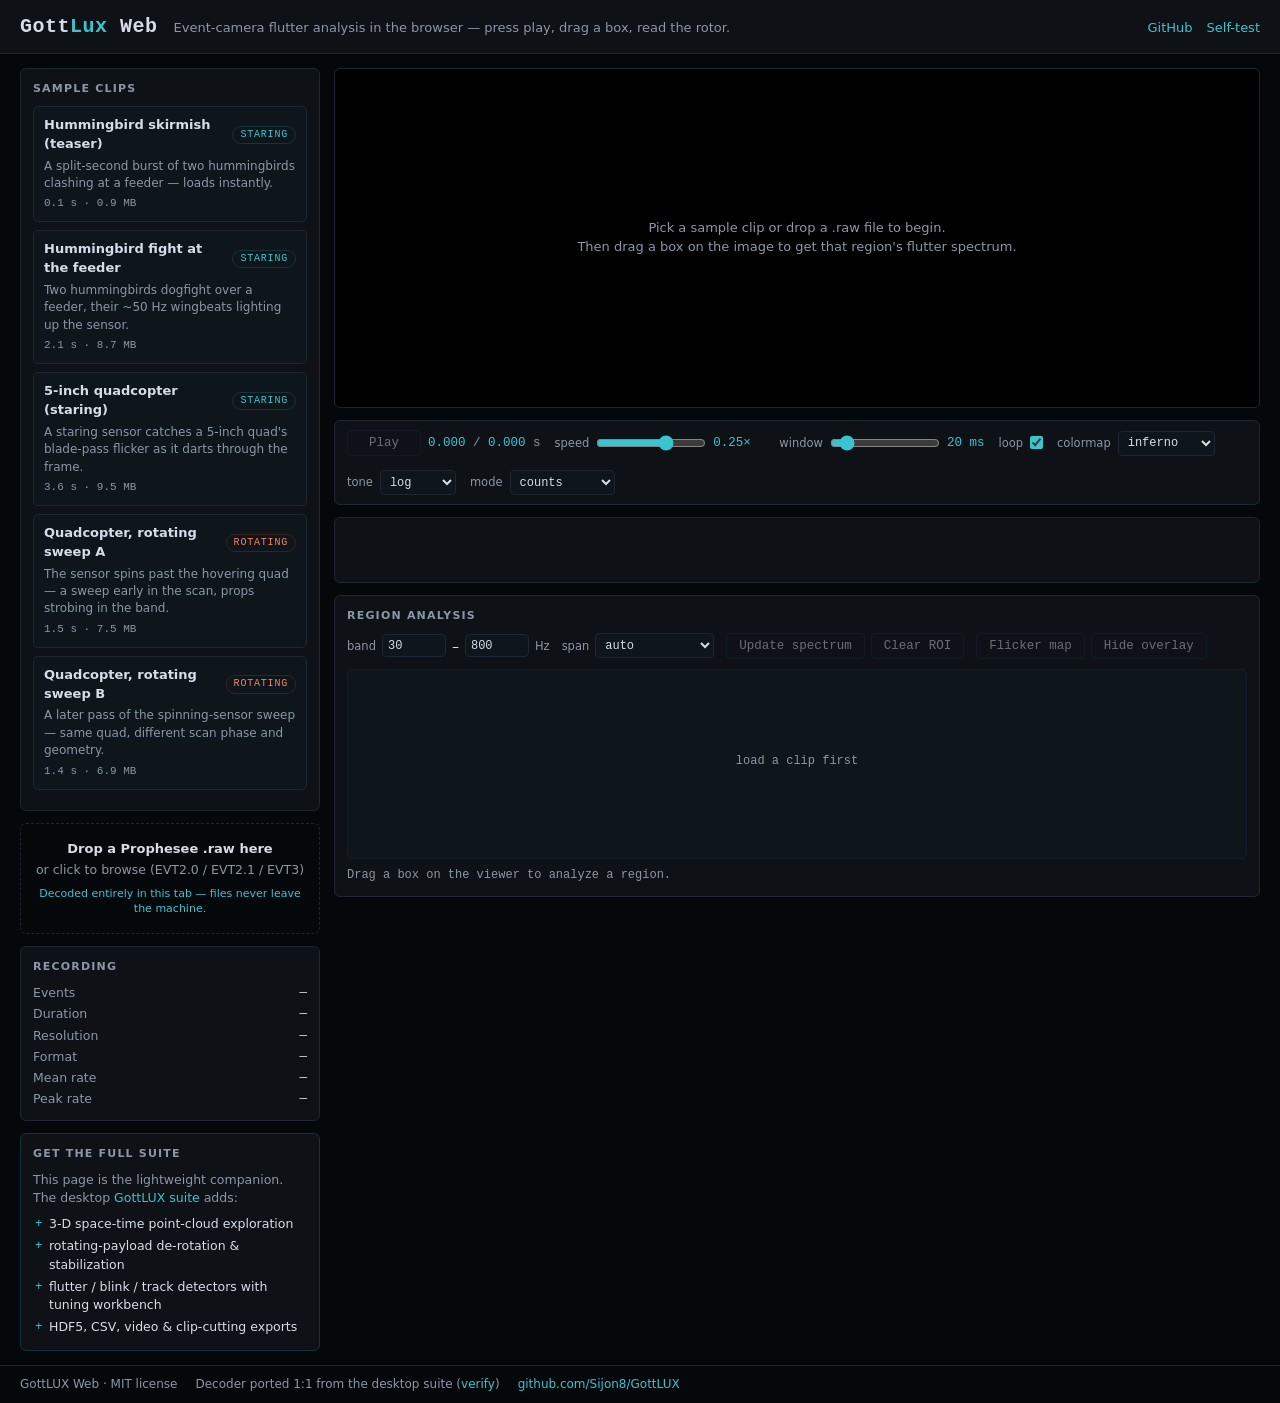
==== web/index.html @ e60ee447 "GottLUX v1.0.0 — initial public release An open-source event-based sensor toolkit that removes the b" ====
<!DOCTYPE html>
<html lang="en">
<head>
<meta charset="utf-8">
<meta name="viewport" content="width=device-width, initial-scale=1">
<title>GottLUX Web — event-camera viewer &amp; flutter analysis</title>
<meta name="description" content="In-browser Prophesee event-camera (.raw) viewer with rotor/wingbeat spectrum analysis. Fully client-side — no uploads, no dependencies.">
<link rel="stylesheet" href="style.css">
<link rel="icon" href="data:image/svg+xml,%3Csvg xmlns='http://www.w3.org/2000/svg' viewBox='0 0 16 16'%3E%3Crect width='16' height='16' fill='%2305080b'/%3E%3Ccircle cx='8' cy='8' r='5' fill='none' stroke='%2339c5cf' stroke-width='1.6'/%3E%3Ccircle cx='8' cy='8' r='1.7' fill='%2339c5cf'/%3E%3C/svg%3E">
</head>
<body>

<header>
  <h1>Gott<span class="lux">Lux</span> Web</h1>
  <span class="tagline">Event-camera flutter analysis in the browser — press play, drag a box, read the rotor.</span>
  <nav>
    <a href="https://github.com/Sijon8/GottLUX" target="_blank" rel="noopener">GitHub</a>
    <a href="selftest.html">Self-test</a>
  </nav>
</header>

<main>
  <aside id="sidebar">
    <section class="panel" id="clips-panel">
      <h2>Sample clips</h2>
      <div id="clip-list"></div>
      <div id="manifest-note">Loading clip manifest…</div>
    </section>

    <div id="dropzone" title="Open a local Prophesee .raw file">
      <strong>Drop a Prophesee .raw here</strong>
      or click to browse (EVT2.0 / EVT2.1 / EVT3)
      <div class="privacy">Decoded entirely in this tab — files never leave the machine.</div>
      <input type="file" id="file-input" accept=".raw">
    </div>

    <section class="panel" id="info-panel">
      <h2>Recording</h2>
      <dl id="info">
        <dt>Events</dt><dd id="inf-n">—</dd>
        <dt>Duration</dt><dd id="inf-dur">—</dd>
        <dt>Resolution</dt><dd id="inf-res">—</dd>
        <dt>Format</dt><dd id="inf-fmt">—</dd>
        <dt>Mean rate</dt><dd id="inf-mean">—</dd>
        <dt>Peak rate</dt><dd id="inf-peak">—</dd>
      </dl>
    </section>

    <section class="panel" id="callout">
      <h2>Get the full suite</h2>
      <p>This page is the lightweight companion. The desktop
        <a href="https://github.com/Sijon8/GottLUX" target="_blank" rel="noopener">GottLUX suite</a> adds:</p>
      <ul>
        <li>3-D space-time point-cloud exploration</li>
        <li>rotating-payload de-rotation &amp; stabilization</li>
        <li>flutter / blink / track detectors with tuning workbench</li>
        <li>HDF5, CSV, video &amp; clip-cutting exports</li>
      </ul>
    </section>
  </aside>

  <section id="stage">
    <div id="viewer-wrap">
      <canvas id="view" width="320" height="320"></canvas>
      <div id="view-hint">Pick a sample clip or drop a .raw file to begin.<br>
        Then drag a box on the image to get that region's flutter spectrum.</div>
      <div id="roi-tip" hidden></div>
      <div id="load-overlay" class="hidden">
        <div id="load-stage">loading…</div>
        <div class="bar"><div id="load-bar"></div></div>
      </div>
    </div>

    <div class="panel" id="transport">
      <div class="group">
        <button id="btn-play" disabled>Play</button>
        <span class="readout"><span id="t-cur">0.000</span><span class="dim"> / </span><span id="t-dur">0.000</span><span class="dim"> s</span></span>
      </div>
      <div class="group">
        <label for="speed">speed</label>
        <!-- logarithmic: position 0..1 maps to 0.005×..2× (see viewer.js) -->
        <input type="range" id="speed" min="0" max="1" step="0.001" value="0.653"
               title="Playback speed — logarithmic, 0.005× to 2×">
        <span class="readout" id="speed-out" title="Click to cycle 1× / 0.1× / 0.01×">0.25×</span>
      </div>
      <div class="group">
        <label for="accum">window</label>
        <input type="range" id="accum" min="1" max="200" step="1" value="20">
        <span class="readout" id="accum-out">20 ms</span>
      </div>
      <div class="group">
        <label for="loop">loop</label>
        <input type="checkbox" id="loop" checked>
      </div>
      <div class="group">
        <label for="cmap">colormap</label>
        <select id="cmap">
          <option value="inferno" selected>inferno</option>
          <option value="viridis">viridis</option>
          <option value="gray">grayscale</option>
        </select>
      </div>
      <div class="group">
        <label for="tone">tone</label>
        <select id="tone">
          <option value="linear">linear</option>
          <option value="log" selected>log</option>
          <option value="sqrt">sqrt</option>
        </select>
      </div>
      <div class="group">
        <label for="mode">mode</label>
        <select id="mode">
          <option value="count" selected>counts</option>
          <option value="polarity">polarity ±</option>
        </select>
      </div>
    </div>

    <canvas id="rate-strip" title="Event rate — click or drag to seek"></canvas>

    <section class="panel" id="analysis">
      <h2>Region analysis</h2>
      <div class="controls">
        <div class="group">
          <label>band</label>
          <input type="number" id="fmin" min="1" max="5000" step="1" value="30"> –
          <input type="number" id="fmax" min="2" max="5000" step="1" value="800">
          <label>Hz</label>
        </div>
        <div class="group">
          <label for="span">span</label>
          <select id="span">
            <option value="auto" selected>auto</option>
            <option value="clip">whole clip</option>
            <option value="1">1 s @ cursor</option>
            <option value="2">2 s @ cursor</option>
          </select>
        </div>
        <div class="group">
          <button id="btn-spectrum" disabled>Update spectrum</button>
          <button id="btn-clear-roi" disabled>Clear ROI</button>
        </div>
        <div class="group">
          <button id="btn-flicker" disabled>Flicker map</button>
          <div class="bar hidden" id="flicker-progress"><div id="flicker-bar"></div></div>
          <button id="btn-overlay" disabled>Hide overlay</button>
        </div>
      </div>
      <canvas id="spectrum" title="Region spectrum"></canvas>
      <div id="spec-readout" class="mono"><span class="hint">Drag a box on the viewer to analyze a region.</span></div>
      <div id="flicker-legend" class="hidden">
        <span>flicker</span>
        <canvas id="legend-canvas" width="160" height="12"></canvas>
        <span id="legend-label"></span>
      </div>
    </section>
  </section>
</main>

<footer>
  <span>GottLUX Web · MIT license</span>
  <span>Decoder ported 1:1 from the desktop suite (<a href="selftest.html">verify</a>)</span>
  <span><a href="https://github.com/Sijon8/GottLUX" target="_blank" rel="noopener">github.com/Sijon8/GottLUX</a></span>
</footer>

<script src="js/decoder.js"></script>
<script src="js/analysis.js"></script>
<script src="js/viewer.js"></script>
</body>
</html>
---- web/style.css ----
/* GottLUX Web — dark instrument theme (matches the desktop suite:
   near-black panels, #39c5cf cyan accent, monospace readouts). */

:root {
  --bg: #05080b;
  --panel: #0e1116;
  --panel-2: #0e151b;
  --line: #1c2733;
  --line-soft: #141c25;
  --text: #d7dde7;
  --dim: #8b97a7;
  --accent: #39c5cf;
  --accent-dim: #16323a;
  --warn: #f78166;
  --ok: #3fb950;
  --mono: ui-monospace, "Cascadia Mono", Consolas, "SF Mono", Menlo, monospace;
  --sans: system-ui, "Segoe UI", Roboto, Helvetica, Arial, sans-serif;
}

* { box-sizing: border-box; margin: 0; padding: 0; }

html, body { height: 100%; }

body {
  background: var(--bg);
  color: var(--text);
  font: 14px/1.45 var(--sans);
  display: flex;
  flex-direction: column;
  min-height: 100vh;
}

a { color: var(--accent); text-decoration: none; }
a:hover { text-decoration: underline; }

.mono { font-family: var(--mono); }

/* ---------------- header ---------------- */
header {
  display: flex;
  align-items: baseline;
  gap: 16px;
  padding: 12px 20px;
  border-bottom: 1px solid var(--line);
  background: var(--panel);
  flex-wrap: wrap;
}

header h1 {
  font-size: 20px;
  font-weight: 650;
  letter-spacing: 0.5px;
  font-family: var(--mono);
}

header h1 .lux { color: var(--accent); }

header .tagline { color: var(--dim); font-size: 13px; flex: 1 1 260px; }

header nav { display: flex; gap: 14px; font-size: 13px; align-items: baseline; }

/* ---------------- layout ---------------- */
main {
  display: flex;
  flex: 1;
  gap: 14px;
  padding: 14px 20px;
  align-items: flex-start;
  min-width: 0;
}

#sidebar {
  flex: 0 0 300px;
  display: flex;
  flex-direction: column;
  gap: 12px;
  min-width: 0;
}

#stage {
  flex: 1 1 auto;
  display: flex;
  flex-direction: column;
  gap: 12px;
  min-width: 0;
}

@media (max-width: 900px) {
  main { flex-direction: column; }
  #sidebar { flex: 1 1 auto; width: 100%; }
}

.panel {
  background: var(--panel);
  border: 1px solid var(--line);
  border-radius: 6px;
  padding: 12px;
}

.panel h2 {
  font-size: 11px;
  font-weight: 600;
  text-transform: uppercase;
  letter-spacing: 1.2px;
  color: var(--dim);
  margin-bottom: 9px;
}

/* ---------------- clip picker ---------------- */
.clip-card {
  border: 1px solid var(--line);
  border-radius: 5px;
  padding: 9px 10px;
  margin-bottom: 8px;
  cursor: pointer;
  background: var(--panel-2);
  transition: border-color 0.12s;
}

.clip-card:hover { border-color: var(--accent); }
.clip-card.active { border-color: var(--accent); box-shadow: 0 0 0 1px var(--accent-dim) inset; }

.clip-card .row1 { display: flex; align-items: center; gap: 8px; }
.clip-card .title { font-weight: 600; font-size: 13px; flex: 1; }

.badge {
  font-family: var(--mono);
  font-size: 10px;
  text-transform: uppercase;
  letter-spacing: 0.8px;
  padding: 1px 7px;
  border-radius: 9px;
  border: 1px solid var(--accent-dim);
  color: var(--accent);
  white-space: nowrap;
}

.badge.rotating { color: var(--warn); border-color: #3a231c; }

.clip-card .desc { color: var(--dim); font-size: 12px; margin-top: 4px; }
.clip-card .stats { font-family: var(--mono); font-size: 11px; color: var(--dim); margin-top: 4px; }

#manifest-note { color: var(--dim); font-size: 12px; }

/* ---------------- drop zone ---------------- */
#dropzone {
  border: 1.5px dashed var(--line);
  border-radius: 6px;
  padding: 16px 12px;
  text-align: center;
  color: var(--dim);
  font-size: 12.5px;
  cursor: pointer;
  transition: border-color 0.12s, background 0.12s;
}

#dropzone.hover { border-color: var(--accent); background: var(--accent-dim); color: var(--text); }
#dropzone strong { color: var(--text); display: block; margin-bottom: 3px; font-size: 13px; }
#dropzone .privacy { margin-top: 6px; font-size: 11px; color: var(--accent); }
#file-input { display: none; }

/* ---------------- info panel ---------------- */
#info { display: grid; grid-template-columns: auto 1fr; gap: 3px 12px; font-size: 12.5px; }
#info dt { color: var(--dim); }
#info dd { font-family: var(--mono); text-align: right; }

/* ---------------- callout / footer ---------------- */
#callout { border-color: var(--accent-dim); }
#callout p { font-size: 12.5px; color: var(--dim); margin-bottom: 6px; }
#callout ul { list-style: none; font-size: 12.5px; }
#callout li { padding: 2px 0 2px 16px; position: relative; }
#callout li::before { content: "+"; position: absolute; left: 2px; color: var(--accent); font-family: var(--mono); }

footer {
  padding: 10px 20px;
  border-top: 1px solid var(--line);
  color: var(--dim);
  font-size: 12px;
  display: flex;
  gap: 18px;
  flex-wrap: wrap;
}

/* ---------------- viewer ---------------- */
#viewer-wrap {
  position: relative;
  background: #000;
  border: 1px solid var(--line);
  border-radius: 6px;
  min-height: 340px;
  display: flex;
  align-items: center;
  justify-content: center;
  overflow: hidden;
}

#view { display: block; image-rendering: pixelated; cursor: crosshair; touch-action: none; }

#view-hint {
  position: absolute;
  inset: 0;
  display: flex;
  align-items: center;
  justify-content: center;
  color: var(--dim);
  font-size: 13px;
  text-align: center;
  padding: 20px;
  pointer-events: none;
}

#roi-tip {
  position: absolute;
  left: 10px;
  bottom: 8px;
  font-family: var(--mono);
  font-size: 11px;
  color: var(--dim);
  background: rgba(5, 8, 11, 0.72);
  padding: 2px 7px;
  border-radius: 4px;
  pointer-events: none;
}

#load-overlay {
  position: absolute;
  inset: 0;
  background: rgba(5, 8, 11, 0.88);
  display: flex;
  flex-direction: column;
  align-items: center;
  justify-content: center;
  gap: 10px;
  font-family: var(--mono);
  font-size: 13px;
  z-index: 5;
}

#load-overlay.hidden { display: none; }

.bar { width: min(340px, 70%); height: 6px; background: var(--line-soft); border-radius: 3px; overflow: hidden; }
.bar > div { height: 100%; width: 0%; background: var(--accent); transition: width 0.1s; }

/* ---------------- transport ---------------- */
#transport {
  display: flex;
  align-items: center;
  gap: 14px;
  flex-wrap: wrap;
  padding: 9px 12px;
}

#transport .group { display: flex; align-items: center; gap: 7px; }
#transport label { color: var(--dim); font-size: 11.5px; white-space: nowrap; }

button {
  background: var(--panel-2);
  color: var(--text);
  border: 1px solid var(--line);
  border-radius: 4px;
  font: 12.5px var(--mono);
  padding: 5px 12px;
  cursor: pointer;
}

button:hover:not(:disabled) { border-color: var(--accent); color: var(--accent); }
button:disabled { opacity: 0.45; cursor: default; }
button.primary { border-color: var(--accent); color: var(--accent); }

#btn-play { min-width: 74px; }

input[type="range"] { accent-color: var(--accent); width: 110px; }

select, input[type="number"] {
  background: var(--panel-2);
  color: var(--text);
  border: 1px solid var(--line);
  border-radius: 4px;
  font: 12px var(--mono);
  padding: 3.5px 5px;
}

input[type="number"] { width: 64px; }
input[type="checkbox"] { accent-color: var(--accent); }

.readout { font-family: var(--mono); font-size: 12.5px; color: var(--accent); white-space: nowrap; }
.readout .dim { color: var(--dim); }
#speed-out { min-width: 52px; cursor: pointer; }   /* fits "0.005×"; click cycles presets */

/* ---------------- rate strip ---------------- */
#rate-strip {
  width: 100%;
  height: 66px;
  display: block;
  background: var(--panel);
  border: 1px solid var(--line);
  border-radius: 6px;
  cursor: pointer;
}

/* ---------------- analysis ---------------- */
#analysis .controls {
  display: flex;
  align-items: center;
  gap: 12px;
  flex-wrap: wrap;
  margin-bottom: 10px;
}

#analysis .controls .group { display: flex; align-items: center; gap: 6px; }
#analysis .controls label { color: var(--dim); font-size: 11.5px; }

#spectrum {
  width: 100%;
  height: 190px;
  display: block;
  background: var(--panel-2);
  border: 1px solid var(--line-soft);
  border-radius: 4px;
}

#spec-readout { margin-top: 7px; font-size: 12.5px; min-height: 18px; }
#spec-readout .val { color: var(--accent); }
#spec-readout .lbl { color: var(--dim); }

#flicker-progress { width: 130px; }
#flicker-progress.hidden, #flicker-legend.hidden { display: none; }

#flicker-legend { display: flex; align-items: center; gap: 8px; margin-top: 8px; font-family: var(--mono); font-size: 11px; color: var(--dim); }
#flicker-legend canvas { border: 1px solid var(--line-soft); border-radius: 2px; }

.hint { color: var(--dim); font-size: 12px; }
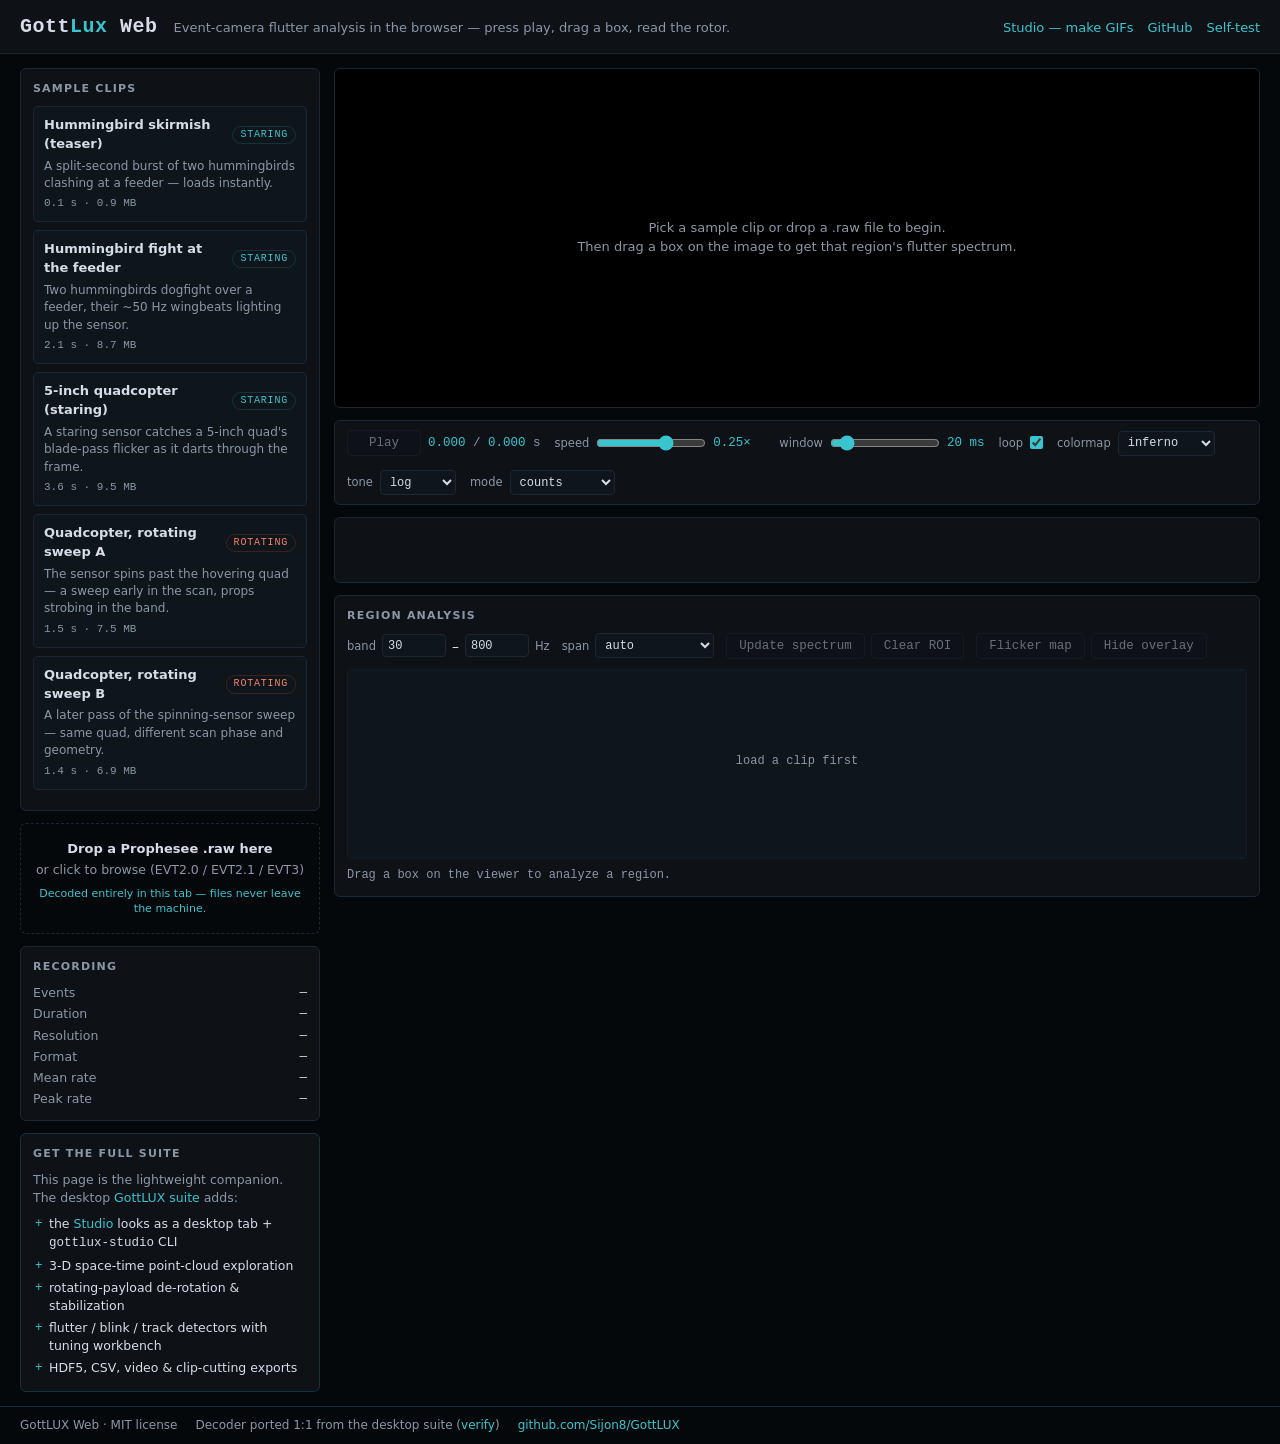
==== commit 0ecadea7: "feat(web): Studio page — the same looks in the browser web/studio.html + js/studio.js: sample clips " ====
--- a/web/index.html
+++ b/web/index.html
@@ -14,6 +14,7 @@
   <h1>Gott<span class="lux">Lux</span> Web</h1>
   <span class="tagline">Event-camera flutter analysis in the browser — press play, drag a box, read the rotor.</span>
   <nav>
+    <a href="studio.html">Studio — make GIFs</a>
     <a href="https://github.com/Sijon8/GottLUX" target="_blank" rel="noopener">GitHub</a>
     <a href="selftest.html">Self-test</a>
   </nav>
@@ -51,6 +52,7 @@
       <p>This page is the lightweight companion. The desktop
         <a href="https://github.com/Sijon8/GottLUX" target="_blank" rel="noopener">GottLUX suite</a> adds:</p>
       <ul>
+        <li>the <a href="studio.html">Studio</a> looks as a desktop tab + <code>gottlux-studio</code> CLI</li>
         <li>3-D space-time point-cloud exploration</li>
         <li>rotating-payload de-rotation &amp; stabilization</li>
         <li>flutter / blink / track detectors with tuning workbench</li>
--- a/web/style.css
+++ b/web/style.css
@@ -330,3 +330,56 @@
 #flicker-legend canvas { border: 1px solid var(--line-soft); border-radius: 2px; }
 
 .hint { color: var(--dim); font-size: 12px; }
+
+/* ---------------- Studio (studio.html) ---------------- */
+/* a grid, not flex: minmax(0, 1fr) columns cannot be pushed wider by a canvas */
+body.studio main { display: grid; grid-template-columns: 250px minmax(0, 1fr) 330px;
+                   gap: 14px; align-items: start; }
+body.studio #sidebar, body.studio #stage { min-width: 0; }
+#deck { display: flex; flex-direction: column; gap: 12px; min-width: 0; }
+@media (max-width: 1180px) {
+  body.studio main { grid-template-columns: 230px minmax(0, 1fr); }
+  #deck { grid-column: 1 / -1; display: grid; grid-template-columns: repeat(auto-fit, minmax(260px, 1fr)); }
+}
+@media (max-width: 760px) {
+  body.studio main { grid-template-columns: minmax(0, 1fr); padding: 12px 16px; }
+  #deck { grid-template-columns: minmax(0, 1fr); }
+}
+
+#studio-view {
+  position: relative; background: #000; border: 1px solid var(--line); border-radius: 6px;
+  min-height: 240px; min-width: 0; display: flex; align-items: center; justify-content: center;
+  overflow: hidden;
+}
+#view-hint[hidden] { display: none; }
+#preview { display: block; min-width: 0; max-width: 100%; touch-action: none; }
+body.studio #transport input[type="range"] { width: min(360px, 40vw); }
+#readout { white-space: normal; color: var(--dim); font-size: 11.5px; }
+#span-strip {
+  width: 100%; height: 48px; display: block; background: var(--panel);
+  border: 1px solid var(--line); border-radius: 6px; cursor: ew-resize; touch-action: none;
+}
+button.on { border-color: var(--accent); color: var(--accent); background: var(--accent-dim); }
+
+.form { display: flex; flex-direction: column; gap: 7px; }
+.form label { display: flex; align-items: center; gap: 8px; justify-content: space-between;
+              color: var(--dim); font-size: 12px; }
+.form label.check { justify-content: flex-start; color: var(--text); }
+.form select, .form input[type="number"], .form input[type="text"] { min-width: 0; }
+.form input[type="number"] { width: 84px; }
+.form input[type="text"] { background: var(--panel-2); color: var(--text); border: 1px solid var(--line);
+                           border-radius: 4px; padding: 3.5px 6px; font: 12px var(--sans); flex: 1; }
+.form input[type="range"] { flex: 1; }
+.form .val { font-family: var(--mono); color: var(--text); min-width: 32px; text-align: right; }
+.form .pair { display: flex; align-items: center; gap: 5px; color: var(--dim); }
+.form .checks { display: grid; grid-template-columns: 1fr 1fr; gap: 4px 10px; }
+.form .buttons { display: flex; gap: 8px; flex-wrap: wrap; }
+#look { width: 100%; margin-bottom: 6px; }
+.look-desc { color: var(--dim); font-size: 12px; margin-bottom: 8px; }
+.small { font-size: 12px; }
+.dim { color: var(--dim); }
+.recipe-list { display: flex; flex-direction: column; gap: 6px; }
+.recipe { text-align: left; font-family: var(--sans); font-size: 12.5px; }
+#export-result a { display: block; margin: 6px 0; word-break: break-all; }
+.gif-result { max-width: 100%; border: 1px solid var(--line); border-radius: 4px; margin-top: 4px; }
+#export-progress { width: 100%; }
